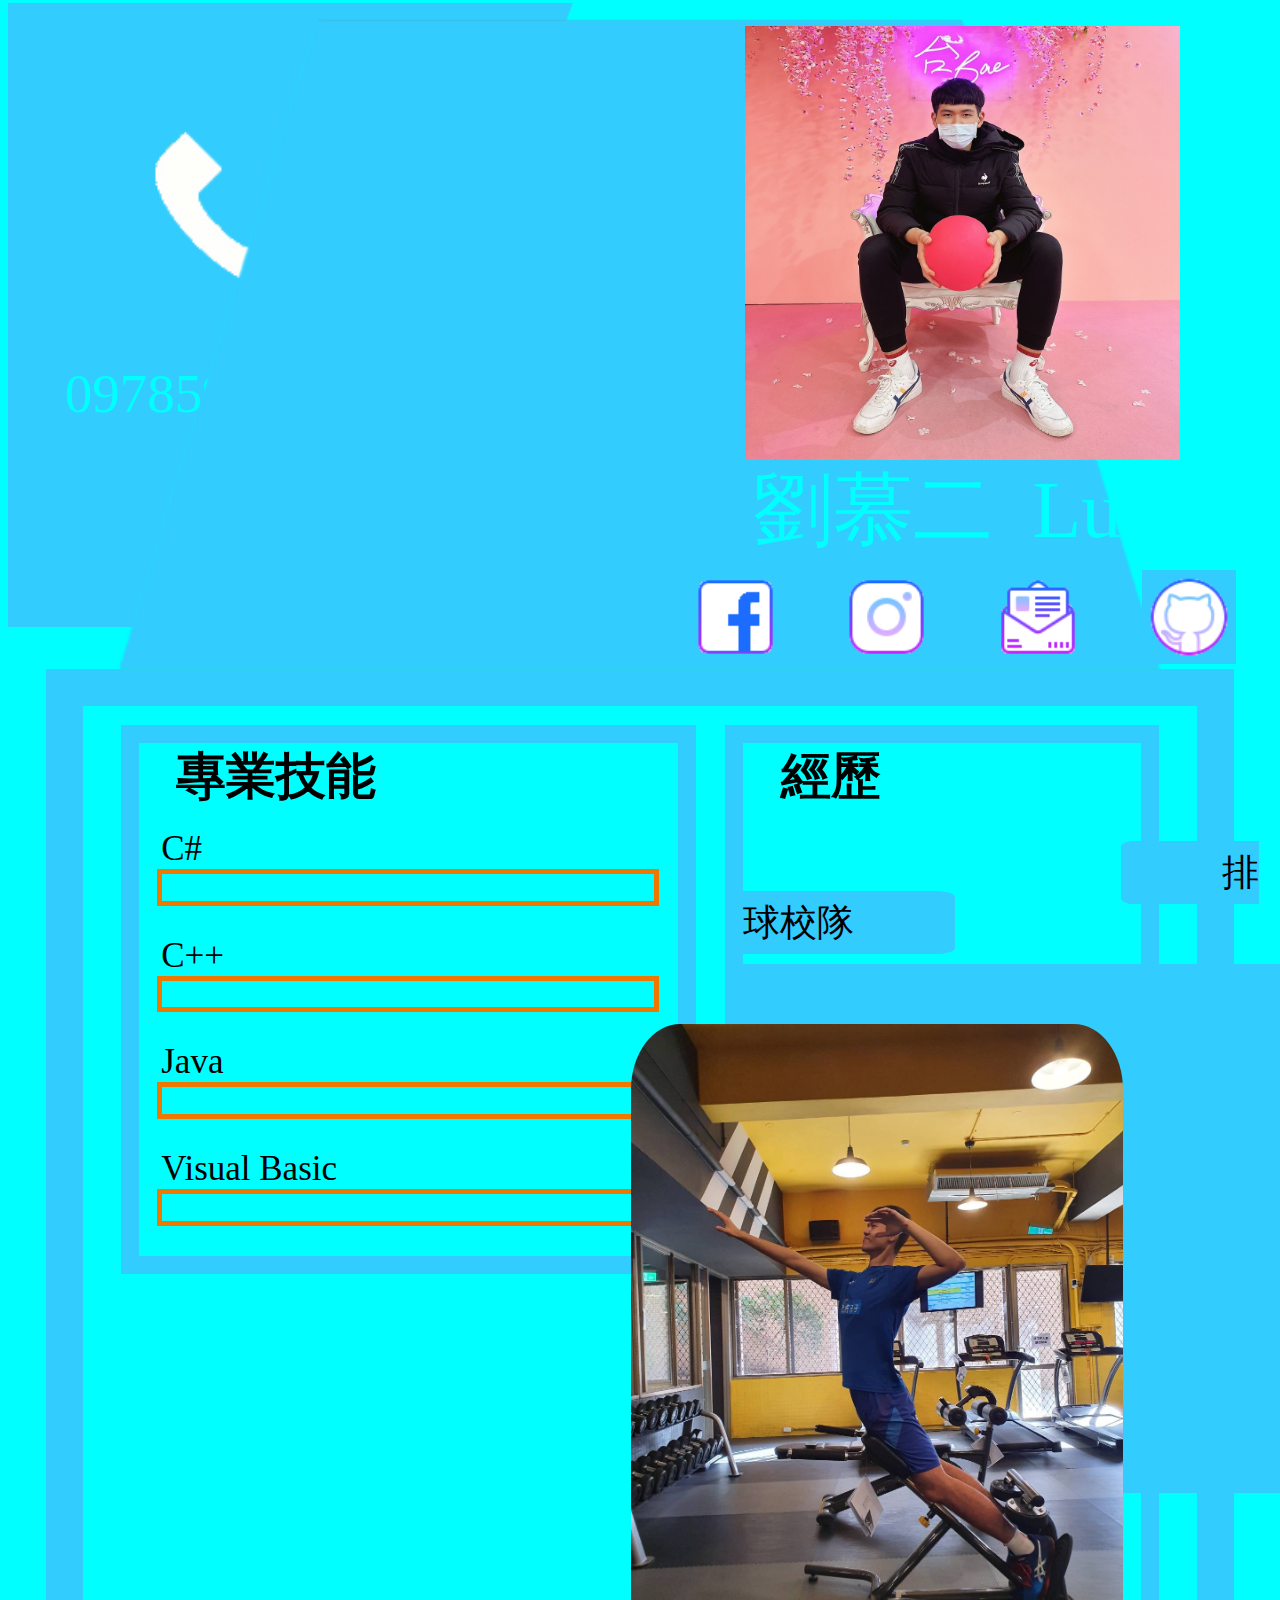
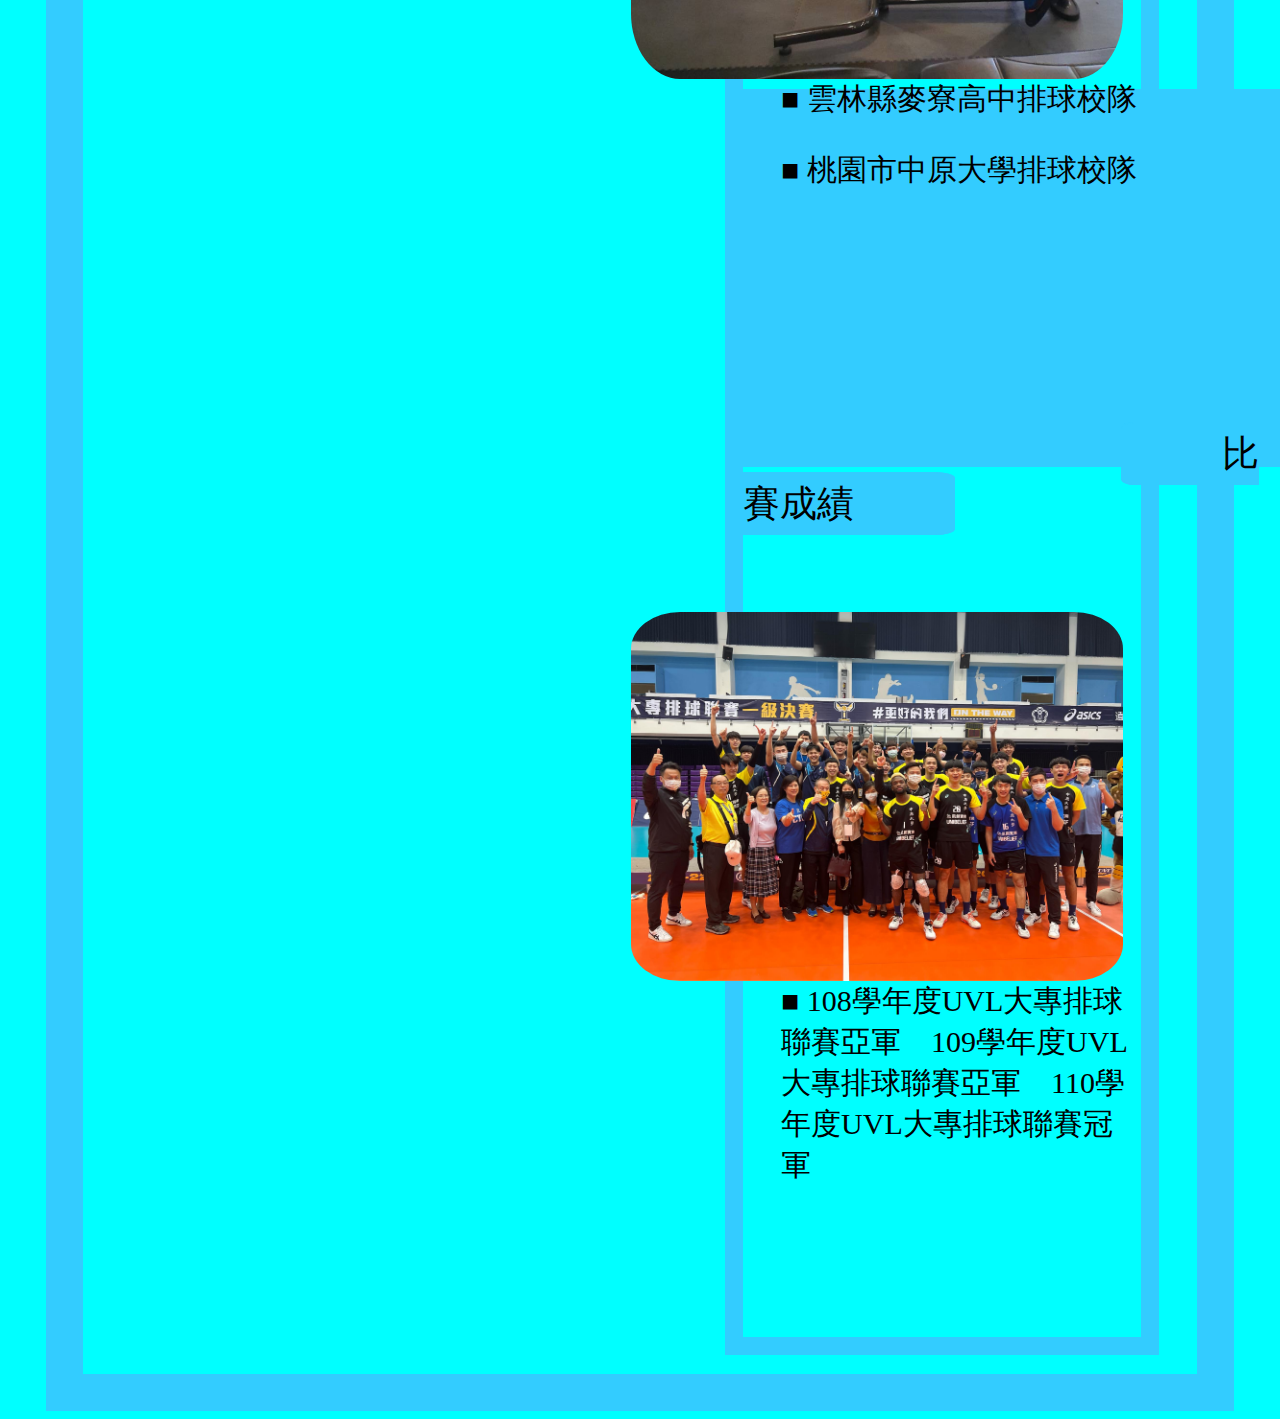
==== 10844102/index.html @ 664f392c "Add files via upload" ====
<!DOCTYPE html>
<html lang="en">
<head>
    <meta charset="UTF-8">
    <meta name="viewport" content="width=device-width, initial-scale=1.0">
    <title>履歷-劉慕二</title>
    <style>
        @import url("resume.css");
    </style>
</head>
<body>
    <div>
        <div class="phone_div">
            <img src="image/left_phone.png" class="phone_img">
            <img src="image/phone_icon.png" class="ph_icon">
            <div class="ph_text">0978596756</div>
        </div>
        <div class="name_div">
            <img src="image/name.png" class="name_img">
            <img src="image/S__91701251.jpg" class="me_img">
            <span class="name_text">劉慕二&nbsp;&nbsp;Luke</span>
            <a href="https://www.facebook.com/profile.php?id=100006928426868"><img src="image/fb_icon.png" class="icon_f"></a>
            <a href="https://instagram.com/lme_628?igshid=YmMyMTA2M2Y="><img src="image/ig_icon.png" class="icon_g"></a>
            <a href="mailto:luke20903533@gmail.com"><img src="image/email_icon.png" class="icon_e"></a>
            <a href="https://github.com/lme628"><img src="image/github_icon.png" class="icon_h"></a>
        </div>
        <div class="day_div">
            <img src="image/right_day.png" class="day_img">
            <img src="image/cake_icon.png" class="cake_icon">
            <div class="day_text">2001/06/28</div>
        </div>
    </div>
    <div class="content">
        <div class="left_content">
            <span class="title1">專業技能</span>
            <div class="title2">C#</div>
            <div class="line">
              <div class="up1"></div>
            </div>
            <div class="title2">C++</div>
            <div class="line">
              <div class="up2"></div>
            </div>
            <div class="title2">Java</div>
            <div class="line">
              <div class="up3"></div>
            </div>
            <div class="title2">Visual Basic</div>
            <div class="line">
              <div class="up4"></div>
            </div>
        </div>
        <div class="right_content">
           <div class="title1_right">經歷</div>
           <span class="ti">排球校隊</span>
           <div class="blue_div"></div>
           <div>
              <img src="image/me2.jpg" class="ball">
           </div>
           <div class="ball_text">
            ■&nbsp;雲林縣麥寮高中排球校隊<p>
            ■&nbsp;桃園市中原大學排球校隊<p>
           </div>
           <span class="ti1">比賽成績</span>
           <div>
            <img src="image/cycu.jpg" class="ball1">
            <div class="blue_div1"></div>
           </div>
           <div class="ch_text">
            ■&nbsp;108學年度UVL大專排球聯賽亞軍
            &nbsp;&nbsp;&nbsp;109學年度UVL大專排球聯賽亞軍
            &nbsp;&nbsp;&nbsp;110學年度UVL大專排球聯賽冠軍<br>
               
               
           </div>
        </div>
    </div>
</body>
</html>
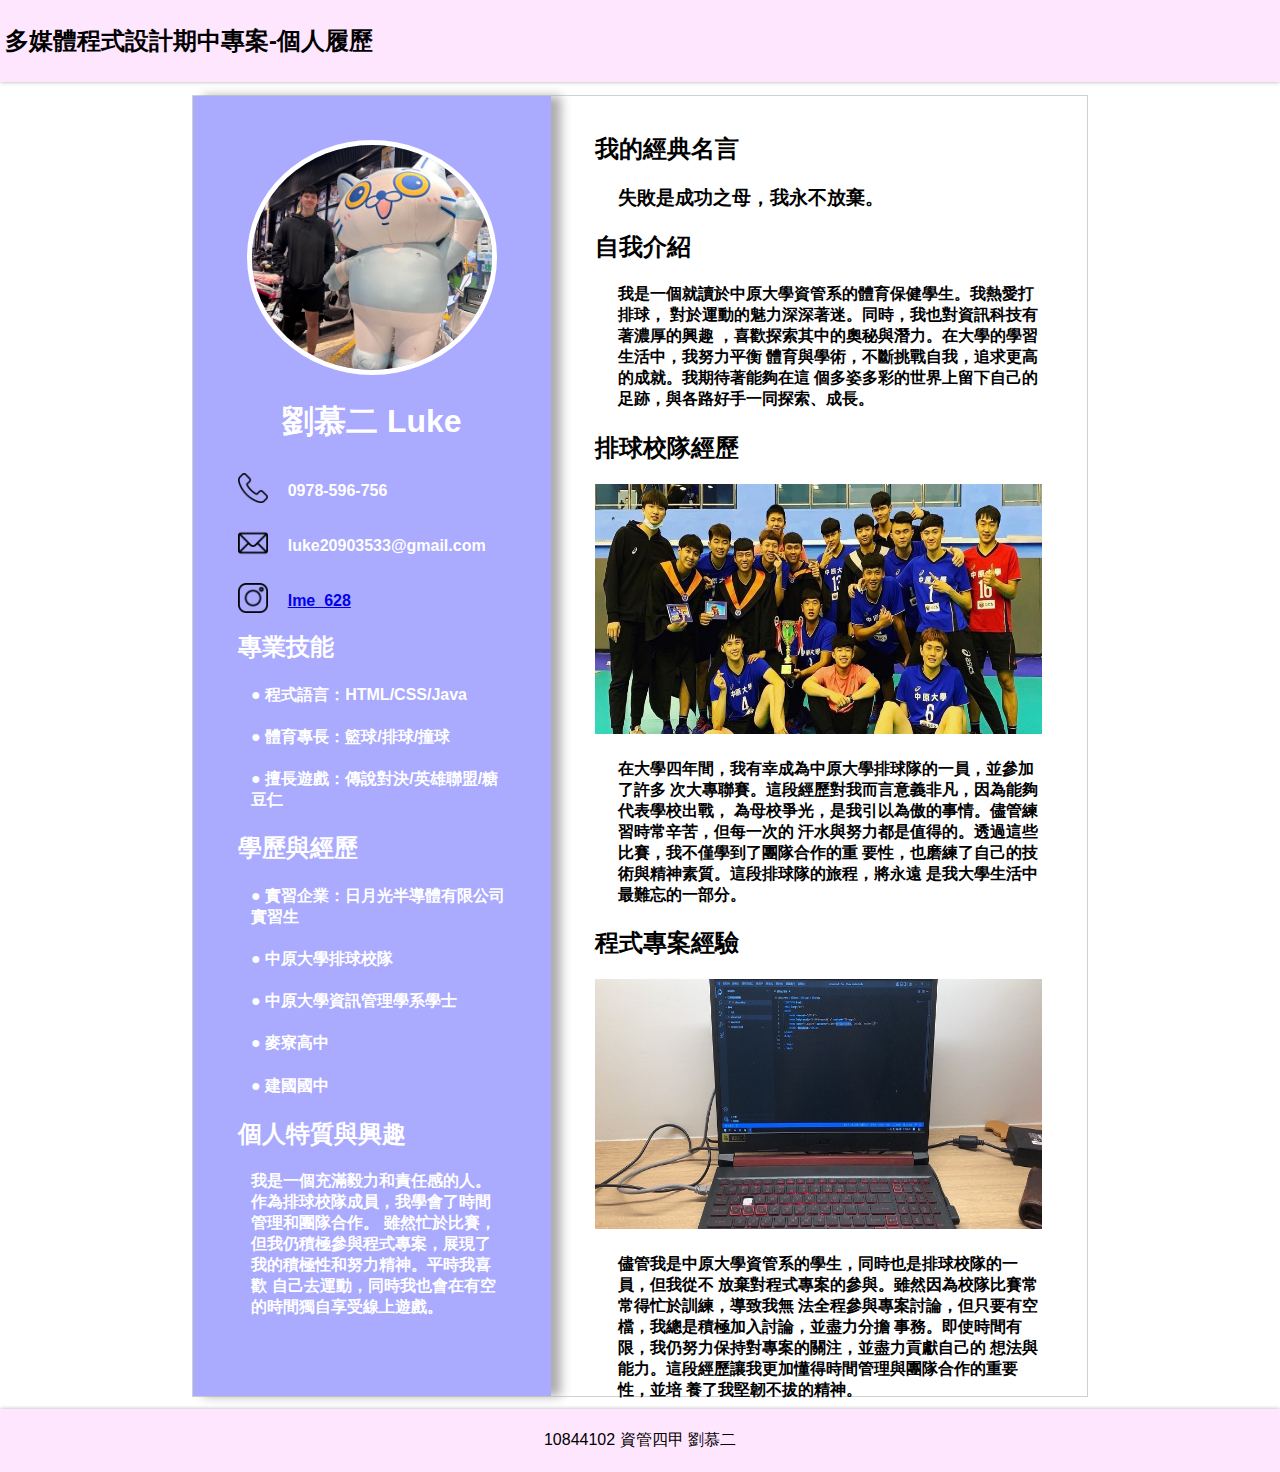
==== commit 80414cc6: "Add files via upload" ====
--- a/10844102/index.html
+++ b/10844102/index.html
@@ -3,77 +3,90 @@
 <head>
     <meta charset="UTF-8">
     <meta name="viewport" content="width=device-width, initial-scale=1.0">
-    <title>履歷-劉慕二</title>
-    <style>
-        @import url("resume.css");
-    </style>
+    <title>多媒期中網站</title>
+    <link href="./index.css" rel="stylesheet">
 </head>
 <body>
-    <div>
-        <div class="phone_div">
-            <img src="image/left_phone.png" class="phone_img">
-            <img src="image/phone_icon.png" class="ph_icon">
-            <div class="ph_text">0978596756</div>
-        </div>
-        <div class="name_div">
-            <img src="image/name.png" class="name_img">
-            <img src="image/S__91701251.jpg" class="me_img">
-            <span class="name_text">劉慕二&nbsp;&nbsp;Luke</span>
-            <a href="https://www.facebook.com/profile.php?id=100006928426868"><img src="image/fb_icon.png" class="icon_f"></a>
-            <a href="https://instagram.com/lme_628?igshid=YmMyMTA2M2Y="><img src="image/ig_icon.png" class="icon_g"></a>
-            <a href="mailto:luke20903533@gmail.com"><img src="image/email_icon.png" class="icon_e"></a>
-            <a href="https://github.com/lme628"><img src="image/github_icon.png" class="icon_h"></a>
-        </div>
-        <div class="day_div">
-            <img src="image/right_day.png" class="day_img">
-            <img src="image/cake_icon.png" class="cake_icon">
-            <div class="day_text">2001/06/28</div>
-        </div>
+    <header>
+        <h2>多媒體程式設計期中專案-個人履歷</h2>
+    </header>
+    <div class="container">
+        <main>
+            <div class="section1">
+                <div style="text-align: center;"><img class="section1_img" src="./img.png"></div>
+                <div>
+                    <h1 class="Name">劉慕二 Luke</h1>
+                    <h4 class="Phone"><img src="./phone.png" class="Phone_img">0978-596-756</h4>
+                    <h4 class="Phone"><img src="./mail.png" class="Phone_img">luke20903533@gmail.com</h4>
+                    <h4 class="Phone"><img src="./instagram.png" class="Phone_img"><a href="https://www.instagram.com/lme_628/">lme_628</a></h4>
+                </div>
+                <div>
+                    <h2 class="title">專業技能</h2>
+                    <h4 class="content">● 程式語言：HTML/CSS/Java</h4>
+                    <h4 class="content">● 體育專長：籃球/排球/撞球</h4>
+                    <h4 class="content">● 擅長遊戲：傳說對決/英雄聯盟/糖豆仁</h4>
+                </div>
+                <div>
+                    <h2 class="title">學歷與經歷</h2>
+                    <h4 class="content">● 實習企業：日月光半導體有限公司實習生</h4>
+                    <h4 class="content">● 中原大學排球校隊</h4>
+                    <h4 class="content">● 中原大學資訊管理學系學士</h4>
+                    <h4 class="content">● 麥寮高中</h4>
+                    <h4 class="content">● 建國國中</h4>
+                </div>
+                <div>
+                    <h2 class="title">個人特質與興趣</h2>
+                    <h4 class="content">
+                        我是一個充滿毅力和責任感的人。作為排球校隊成員，我學會了時間管理和團隊合作。
+                        雖然忙於比賽，但我仍積極參與程式專案，展現了我的積極性和努力精神。平時我喜歡
+                        自己去運動，同時我也會在有空的時間獨自享受線上遊戲。
+                    </h4>
+                </div>
+            </div>
+            <div class="section2">
+                <div>
+                    <h2 class="title">我的經典名言</h2>
+                    <h3 class="content">失敗是成功之母，我永不放棄。</h3>
+                </div>
+                <div>
+                    <h2 class="title">自我介紹</h2>
+                    <h4 class="content">
+                        我是一個就讀於中原大學資管系的體育保健學生。我熱愛打排球，
+                        對於運動的魅力深深著迷。同時，我也對資訊科技有著濃厚的興趣
+                        ，喜歡探索其中的奧秘與潛力。在大學的學習生活中，我努力平衡
+                        體育與學術，不斷挑戰自我，追求更高的成就。我期待著能夠在這
+                        個多姿多彩的世界上留下自己的足跡，與各路好手一同探索、成長。
+                    </h4>
+                </div>
+                <div>
+                    <h2 class="title">排球校隊經歷</h2>
+                    <img style="width:100%;height:250px" src="./ball_img.png">
+                    <h4 class="content">
+                        在大學四年間，我有幸成為中原大學排球隊的一員，並參加了許多
+                        次大專聯賽。這段經歷對我而言意義非凡，因為能夠代表學校出戰，
+                        為母校爭光，是我引以為傲的事情。儘管練習時常辛苦，但每一次的
+                        汗水與努力都是值得的。透過這些比賽，我不僅學到了團隊合作的重
+                        要性，也磨練了自己的技術與精神素質。這段排球隊的旅程，將永遠
+                        是我大學生活中最難忘的一部分。
+                    </h4>
+                </div>
+                <div>
+                    <h2 class="title">程式專案經驗</h2>
+                    <img style="width:100%;height:250px" src="./computer.png">
+                    <h4 class="content">
+                        儘管我是中原大學資管系的學生，同時也是排球校隊的一員，但我從不
+                        放棄對程式專案的參與。雖然因為校隊比賽常常得忙於訓練，導致我無
+                        法全程參與專案討論，但只要有空檔，我總是積極加入討論，並盡力分擔
+                        事務。即使時間有限，我仍努力保持對專案的關注，並盡力貢獻自己的
+                        想法與能力。這段經歷讓我更加懂得時間管理與團隊合作的重要性，並培
+                        養了我堅韌不拔的精神。
+                    </h4>
+                </div>
+            </div>
+        </main>
     </div>
-    <div class="content">
-        <div class="left_content">
-            <span class="title1">專業技能</span>
-            <div class="title2">C#</div>
-            <div class="line">
-              <div class="up1"></div>
-            </div>
-            <div class="title2">C++</div>
-            <div class="line">
-              <div class="up2"></div>
-            </div>
-            <div class="title2">Java</div>
-            <div class="line">
-              <div class="up3"></div>
-            </div>
-            <div class="title2">Visual Basic</div>
-            <div class="line">
-              <div class="up4"></div>
-            </div>
-        </div>
-        <div class="right_content">
-           <div class="title1_right">經歷</div>
-           <span class="ti">排球校隊</span>
-           <div class="blue_div"></div>
-           <div>
-              <img src="image/me2.jpg" class="ball">
-           </div>
-           <div class="ball_text">
-            ■&nbsp;雲林縣麥寮高中排球校隊<p>
-            ■&nbsp;桃園市中原大學排球校隊<p>
-           </div>
-           <span class="ti1">比賽成績</span>
-           <div>
-            <img src="image/cycu.jpg" class="ball1">
-            <div class="blue_div1"></div>
-           </div>
-           <div class="ch_text">
-            ■&nbsp;108學年度UVL大專排球聯賽亞軍
-            &nbsp;&nbsp;&nbsp;109學年度UVL大專排球聯賽亞軍
-            &nbsp;&nbsp;&nbsp;110學年度UVL大專排球聯賽冠軍<br>
-               
-               
-           </div>
-        </div>
-    </div>
+    <footer>
+        <p>10844102 資管四甲 劉慕二</p>
+    </footer>
 </body>
 </html>--- a/10844102/index.css
+++ b/10844102/index.css
@@ -0,0 +1,66 @@
+*{
+    box-sizing:border-box;
+    font-family:'Franklin Gothic Medium', 'Arial Narrow', Arial, sans-serif;
+}
+body{
+    margin:0;
+    padding:0;
+}
+header{
+    width:100%;
+    padding:5px;
+    box-shadow: 0px 0px 4px #ADADAD;
+    background-color:#FFE6FF;
+}
+.container{
+    padding-top:1%;
+    padding-bottom:1%;
+    padding-left: 15%;
+    padding-right:15%;
+}
+main{
+    display: flex;
+    border: 1px solid #D0D0D0;
+   
+}
+.section1{
+    width:40%;
+    padding:5%;
+    height:1300px;
+    background-color: #AAAAFF	;
+    box-shadow: 10px 0px 10px #ADADAD;
+    color: white;
+}
+.section1_img{
+    border: 5px solid white;
+    border-radius: 100%;
+    width:250px;
+}
+.Phone_img{
+    position: relative;
+    top:7px;
+    margin-right:20px;
+    width:30px;
+}
+.Name{
+    text-align: center;
+}
+.section2{
+    width:60%;
+    padding-top:2%;
+    padding-bottom: 2%;
+    padding-left: 5%;
+    padding-right:5%;
+    height:1300px;
+}
+.content{
+    padding-left: 5%;
+}
+footer{
+    z-index: 0;
+    width:100%;
+    padding:5px;
+    box-shadow: 0px 0px 4px #ADADAD;
+    background-color:#FFE6FF;
+    text-align: center;
+}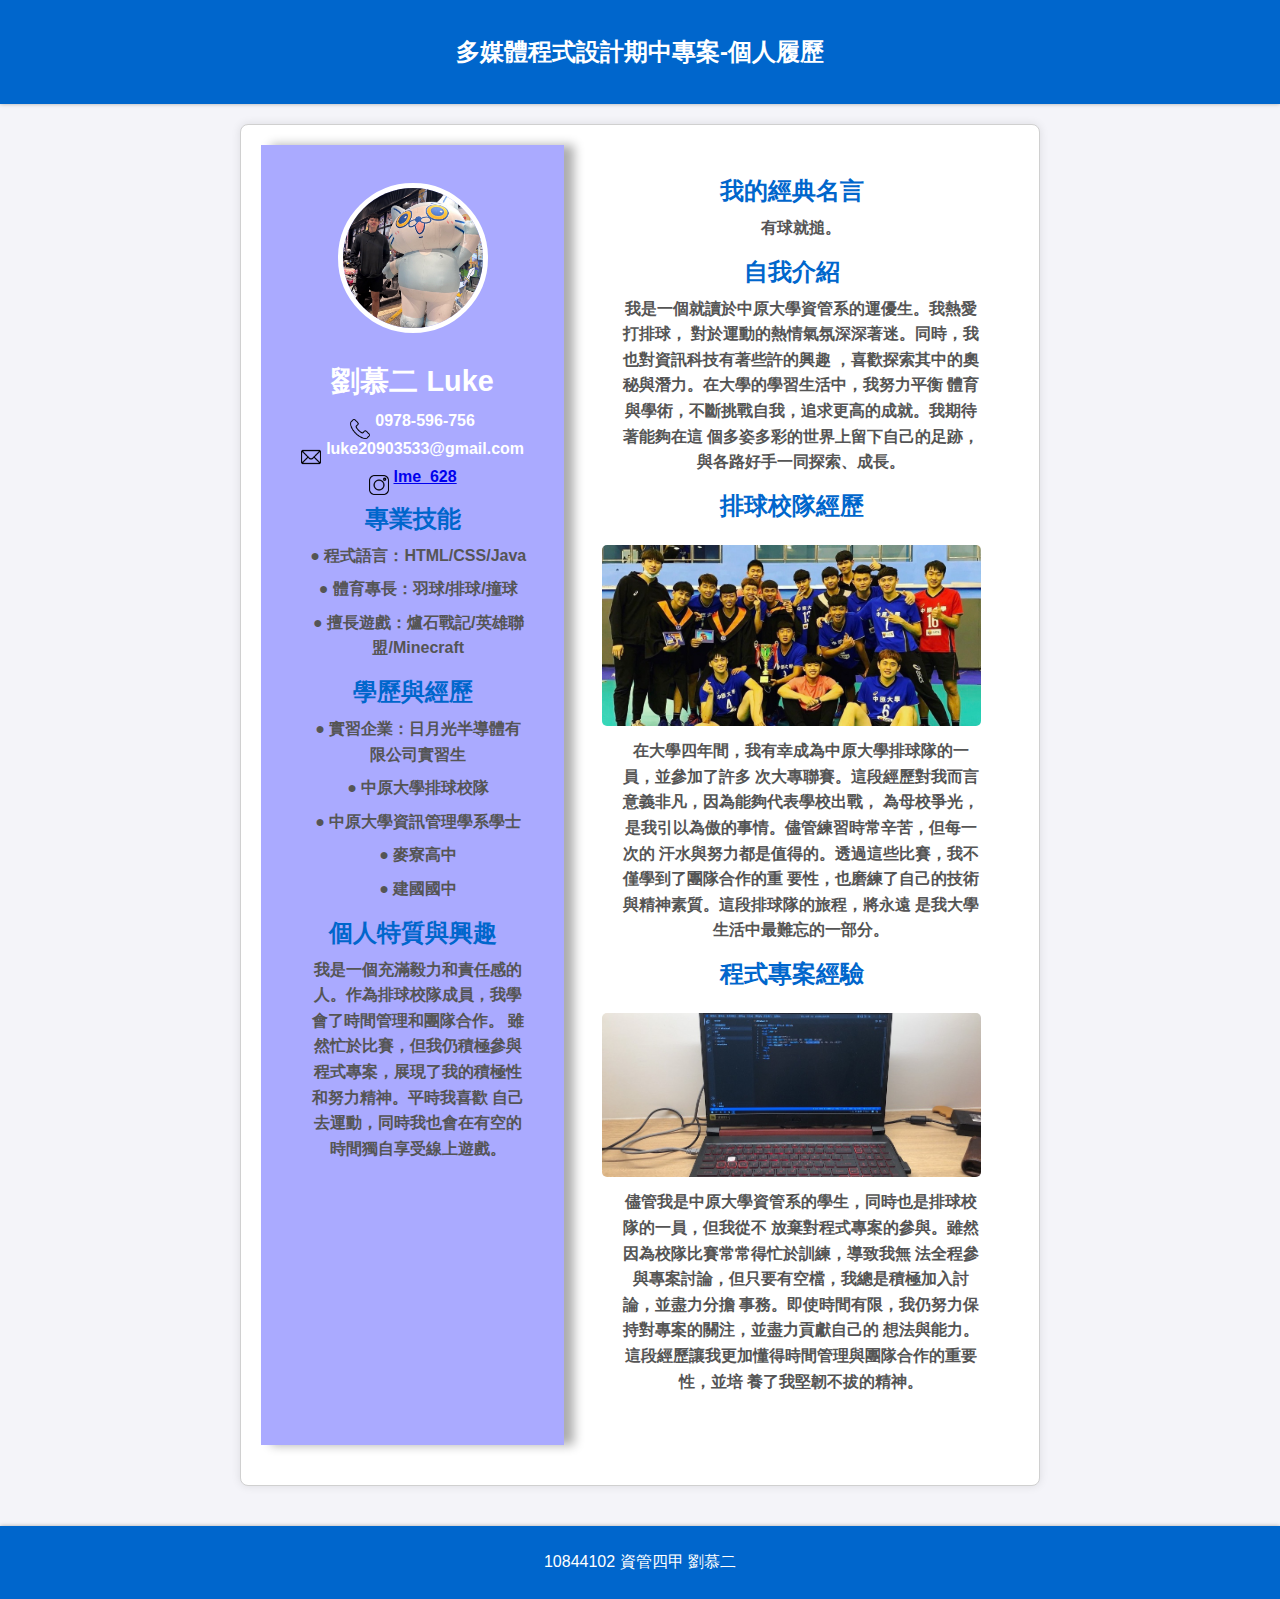
==== commit bf78933a: "Add files via upload" ====
--- a/10844102/index.html
+++ b/10844102/index.html
@@ -3,8 +3,98 @@
 <head>
     <meta charset="UTF-8">
     <meta name="viewport" content="width=device-width, initial-scale=1.0">
-    <title>多媒期中網站</title>
+    <title>多媒體程式設計期中專案-個人履歷</title>
     <link href="./index.css" rel="stylesheet">
+    <style>
+        /* General layout settings */
+        body {
+            font-family: Arial, sans-serif;
+            margin: 0;
+            padding: 0;
+            background-color: #f4f4f9;
+            color: #333;
+        }
+        
+        header {
+            background-color: #0066cc;
+            color: white;
+            padding: 1em 0;
+            text-align: center;
+        }
+        
+        .container {
+            display: flex;
+            justify-content: center;
+            flex-wrap: wrap;
+            padding: 20px;
+        }
+
+        /* Main content styles */
+        main {
+            max-width: 800px;
+            width: 100%;
+            padding: 20px;
+            background: white;
+            border-radius: 8px;
+            box-shadow: 0px 0px 10px rgba(0, 0, 0, 0.1);
+        }
+
+        .section1, .section2 {
+            margin-bottom: 20px;
+        }
+
+        .section1_img {
+            border-radius: 50%;
+            width: 150px;
+            height: 150px;
+            object-fit: cover;
+            margin-bottom: 15px;
+        }
+
+        .Name {
+            font-size: 1.8em;
+            margin: 10px 0;
+            text-align: center;
+        }
+
+        .Phone, .title, .content {
+            margin: 8px 0;
+            text-align: center;
+        }
+
+        .Phone_img {
+            width: 20px;
+            vertical-align: middle;
+            margin-right: 5px;
+        }
+
+        .title {
+            font-size: 1.5em;
+            color: #0066cc;
+            margin-top: 15px;
+        }
+
+        .content {
+            font-size: 1em;
+            color: #555;
+            line-height: 1.6;
+        }
+
+        .section2 img {
+            width: 100%;
+            height: auto;
+            border-radius: 5px;
+            margin-top: 15px;
+        }
+
+        footer {
+            background-color: #0066cc;
+            color: white;
+            text-align: center;
+            padding: 10px 0;
+            margin-top: 20px;
+        }
+    </style>
 </head>
 <body>
     <header>
@@ -18,13 +108,13 @@
                     <h1 class="Name">劉慕二 Luke</h1>
                     <h4 class="Phone"><img src="./phone.png" class="Phone_img">0978-596-756</h4>
                     <h4 class="Phone"><img src="./mail.png" class="Phone_img">luke20903533@gmail.com</h4>
-                    <h4 class="Phone"><img src="./instagram.png" class="Phone_img"><a href="https://www.instagram.com/lme_628/">lme_628</a></h4>
+                    <h4 class="Phone"><img src="./instagram.png" class="Phone_img"><a href="https://www.instagram.com/lme_628/" target="_blank">lme_628</a></h4>
                 </div>
                 <div>
                     <h2 class="title">專業技能</h2>
                     <h4 class="content">● 程式語言：HTML/CSS/Java</h4>
-                    <h4 class="content">● 體育專長：籃球/排球/撞球</h4>
-                    <h4 class="content">● 擅長遊戲：傳說對決/英雄聯盟/糖豆仁</h4>
+                    <h4 class="content">● 體育專長：羽球/排球/撞球</h4>
+                    <h4 class="content">● 擅長遊戲：爐石戰記/英雄聯盟/Minecraft</h4>
                 </div>
                 <div>
                     <h2 class="title">學歷與經歷</h2>
@@ -46,13 +136,13 @@
             <div class="section2">
                 <div>
                     <h2 class="title">我的經典名言</h2>
-                    <h3 class="content">失敗是成功之母，我永不放棄。</h3>
+                    <h3 class="content">有球就搥。</h3>
                 </div>
                 <div>
                     <h2 class="title">自我介紹</h2>
                     <h4 class="content">
-                        我是一個就讀於中原大學資管系的體育保健學生。我熱愛打排球，
-                        對於運動的魅力深深著迷。同時，我也對資訊科技有著濃厚的興趣
+                        我是一個就讀於中原大學資管系的運優生。我熱愛打排球，
+                        對於運動的熱情氣氛深深著迷。同時，我也對資訊科技有著些許的興趣
                         ，喜歡探索其中的奧秘與潛力。在大學的學習生活中，我努力平衡
                         體育與學術，不斷挑戰自我，追求更高的成就。我期待著能夠在這
                         個多姿多彩的世界上留下自己的足跡，與各路好手一同探索、成長。
@@ -60,7 +150,7 @@
                 </div>
                 <div>
                     <h2 class="title">排球校隊經歷</h2>
-                    <img style="width:100%;height:250px" src="./ball_img.png">
+                    <img src="./ball_img.png">
                     <h4 class="content">
                         在大學四年間，我有幸成為中原大學排球隊的一員，並參加了許多
                         次大專聯賽。這段經歷對我而言意義非凡，因為能夠代表學校出戰，
@@ -72,7 +162,7 @@
                 </div>
                 <div>
                     <h2 class="title">程式專案經驗</h2>
-                    <img style="width:100%;height:250px" src="./computer.png">
+                    <img src="./computer.png">
                     <h4 class="content">
                         儘管我是中原大學資管系的學生，同時也是排球校隊的一員，但我從不
                         放棄對程式專案的參與。雖然因為校隊比賽常常得忙於訓練，導致我無
@@ -89,4 +179,4 @@
         <p>10844102 資管四甲 劉慕二</p>
     </footer>
 </body>
-</html>+</html>
